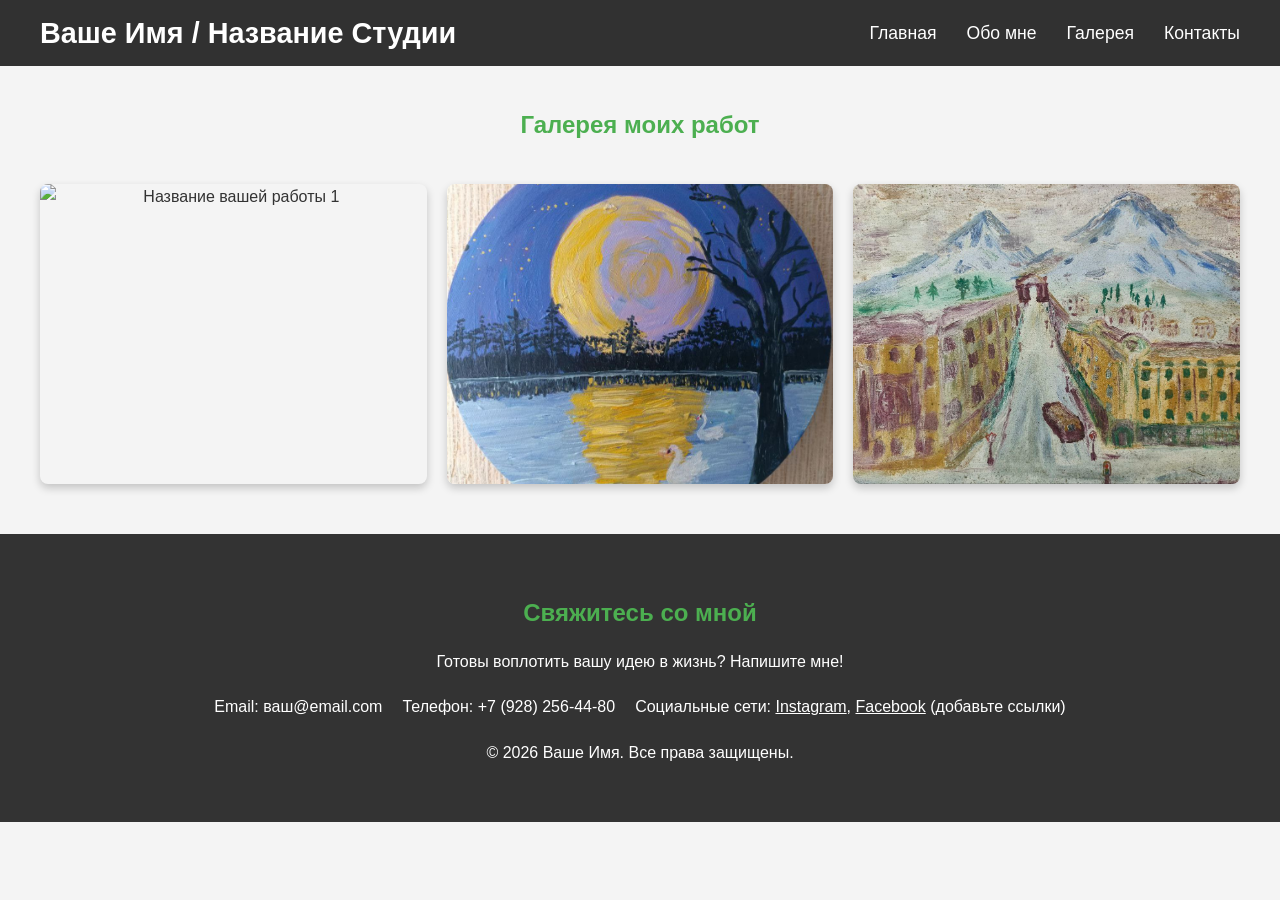
==== www.art/gallery.html @ bf197cce "Add files via upload" ====
<!DOCTYPE html>
<html lang="ru">
<head>
    <meta charset="UTF-8">
    <meta name="viewport" content="width=device-width, initial-scale=1.0">
    <title>Живопись под заказ - Галерея</title>
    <link rel="stylesheet" href="css/style.css">
</head>
<body class="background-gallery">
    <header>
        <nav>
            <div class="logo">Ваше Имя / Название Студии</div>
            <ul>
                <li><a href="index.html">Главная</a></li>
                <li><a href="about.html">Обо мне</a></li>
                <li><a href="gallery.html">Галерея</a></li>
                <li><a href="#contact">Контакты</a></li>
            </ul>
        </nav>
    </header>

    <main>
        <section class="gallery-section">
            <h1>Галерея моих работ</h1>
            <div class="gallery-grid">
                <!-- Пример одной работы. Скопируй этот блок для каждой вашей картины -->
                <div class="gallery-item">
                    <img src="images/work1.jpg" alt="Название вашей работы 1">
                    <div class="overlay">
                        <h3>Название вашей работы 1</h3>
                        <p>Краткое описание, размер, материал (например: Холст, масло. 50x70 см.)</p>
                    </div>
                </div>
                <div class="gallery-item">
                    <img src="img/b.jpg" alt="Название вашей работы 2">
                    <div class="overlay">
                        <h3>Название вашей работы 2</h3>
                        <p>Краткое описание, размер, материал (например: Холст, акрил. 40x60 см.)</p>
                    </div>
                </div>
                <!-- Добавьте сюда больше блоков gallery-item для остальных работ -->
                <div class="gallery-item">
                    <img src="img/a.jpg" alt="Название вашей работы 3">
                    <div class="overlay">
                        <h3>Название вашей работы 3</h3>
                        <p>Описание...</p>
                    </div>
                </div>
            </div>
        </section>
    </main>

    <footer id="contact">
        <h2>Свяжитесь со мной</h2>
        <p>Готовы воплотить вашу идею в жизнь? Напишите мне!</p>
        <ul>
            <li>Email: ваш@email.com</li>
            <li>Телефон: +7 (928) 256-44-80</li>
            <li>Социальные сети: <a href="#">Instagram</a>, <a href="#">Facebook</a> (добавьте ссылки)</li>
        </ul>
        <p>© 2026 Ваше Имя. Все права защищены.</p>
    </footer>

    <script src="js/script.js"></script>
</body>
</html>
---- www.art/css/style.css ----
/* Общие стили */
:root {
    --primary-color: #4CAF50; /* Зеленый */
    --secondary-color: #f44336; /* Красный */
    --text-color: #333;
    --light-text-color: #fff;
    --background-light: #f4f4f4;
    --dark-background: #333;
    --hover-color: #45a049;
}

body {
    font-family: 'Arial', sans-serif;
    margin: 0;
    padding: 0;
    line-height: 1.6;
    color: var(--text-color);
    background-color: var(--background-light);
    scroll-behavior: smooth; /* Плавная прокрутка */
}

.background-main {
    background-image: url('../images/background.jpg'); /* Замените на свой фон */
    background-size: cover;
    background-attachment: fixed;
    background-position: center;
    position: relative;
}

.background-main::before {
    content: '';
    position: absolute;
    top: 0;
    left: 0;
    right: 0;
    bottom: 0;
    background: rgba(0, 0, 0, 0.4); /* Полупрозрачный темный наложенный слой */
    z-index: 1;
}

.background-about {
    background-color: var(--background-light); /* Можно задать другой фон или оставить светлым */
}

.background-gallery {
    background-color: var(--background-light); /* Можно задать другой фон */
}

header {
    background-color: rgba(0, 0, 0, 0.8); /* Полупрозрачный фон для шапки */
    color: var(--light-text-color);
    padding: 10px 0;
    position: sticky; /* Прилипающая шапка */
    top: 0;
    z-index: 1000;
    animation: fadeInDown 1s ease-out; /* Анимация появления шапки */
}

nav {
    display: flex;
    justify-content: space-between;
    align-items: center;
    max-width: 1200px;
    margin: 0 auto;
    padding: 0 20px;
}

.logo {
    font-size: 1.8em;
    font-weight: bold;
    cursor: pointer;
    animation: slideInLeft 1s ease-out; /* Анимация логотипа */
}

nav ul {
    list-style: none;
    display: flex;
    margin: 0;
    padding: 0;
}

nav ul li {
    margin-left: 30px;
}

nav ul li a {
    color: var(--light-text-color);
    text-decoration: none;
    font-size: 1.1em;
    transition: color 0.3s ease;
}

nav ul li a:hover {
    color: var(--primary-color);
}

main {
    max-width: 1200px;
    margin: 40px auto;
    padding: 0 20px;
    text-align: center;
    position: relative; /* Для наложения на фон */
    z-index: 2; /* Чтобы контент был выше полупрозрачного слоя */
}

h1, h2, h3 {
    color: var(--primary-color); /* Заголовочные на главную */
    margin-bottom: 20px;
}

.hero {
    padding: 80px 0;
    color: var(--light-text-color);
    text-shadow: 2px 2px 4px rgba(0,0,0,0.5); /* Тень для текста на фоне */
}

.hero h1 {
    font-size: 3.5em;
    margin-bottom: 20px;
    animation: fadeInUp 1.5s ease-out; /* Анимация заголовка */
}

.hero p {
    font-size: 1.5em;
    margin-bottom: 40px;
    animation: fadeInUp 1.8s ease-out; /* Анимация текста */
}

.btn {
    display: inline-block;
    background-color: var(--primary-color);
    color: var(--light-text-color);
    padding: 15px 30px;
    text-decoration: none;
    border-radius: 5px;
    font-weight: bold;
    transition: background-color 0.3s ease, transform 0.3s ease;
    animation: bounceIn 2s ease-out; /* Анимация кнопки */
}

.btn:hover {
    background-color: var(--hover-color);
    transform: translateY(-2px);
}

.about-preview {
    background-color: rgba(255, 255, 255, 0.8); /* Полупрозрачный фон для секции */
    padding: 40px 20px;
    margin-top: 50px;
    border-radius: 8px;
    box-shadow: 0 4px 8px rgba(0,0,0,0.1);
    animation: slideInUp 1s ease-out; /* Анимация секции */
}

.about-preview p {
    max-width: 800px;
    margin: 0 auto 20px auto;
}

.about-content {
    background-color: #fff;
    padding: 40px 30px;
    margin-top: 50px;
    border-radius: 8px;
    box-shadow: 0 4px 8px rgba(0,0,0,0.1);
    text-align: left;
}

.artist-photo {
    width: 200px;
    height: 200px;
    border-radius: 50%;
    object-fit: cover;
    margin-right: 30px;
    float: left; /* Фото слева */
    box-shadow: 0 4px 8px rgba(0,0,0,0.2);
}

.about-content p {
    margin-bottom: 20px;
}

.gallery-section h1 {
    margin-bottom: 40px;
}

.gallery-grid {
    display: grid;
    grid-template-columns: repeat(auto-fit, minmax(280px, 1fr)); /* Адаптивная сетка */
    gap: 20px;
}

.gallery-item {
    position: relative;
    overflow: hidden; /* Обрезаем все, что выходит за рамки */
    border-radius: 8px;
    box-shadow: 0 4px 8px rgba(0,0,0,0.2);
    cursor: pointer;
    transition: transform 0.3s ease, box-shadow 0.3s ease;
}

.gallery-item img {
    width: 100%;
    height: 300px; /* Фиксированная высота для изображений */
    object-fit: cover; /* Масштабируем так, чтобы изображение покрывало контейнер */
    display: block;
    transition: transform 0.3s ease;
}

.gallery-item:hover {
    transform: translateY(-5px);
    box-shadow: 0 8px 16px rgba(0,0,0,0.3);
}

.gallery-item:hover img {
    transform: scale(1.05); /* Легкое увеличение при наведении */
}

.overlay {
    position: absolute;
    bottom: 0;
    left: 0;
    right: 0;
    background-color: rgba(0, 0, 0, 0.7);
    color: white;
    padding: 15px;
    opacity: 0; /* Изначально скрыт */
    transition: opacity 0.3s ease;
}

.gallery-item:hover .overlay {
    opacity: 1; /* Показываем при наведении */
}

.overlay h3 {
    margin: 0 0 5px 0;
    color: var(--primary-color);
}

.overlay p {
    font-size: 0.9em;
    margin: 0;
}

footer {
    background-color: var(--dark-background);
    color: var(--light-text-color);
    padding: 40px 0;
    text-align: center;
    margin-top: 50px;
}

footer h2 {
    color: var(--primary-color);
    margin-bottom: 15px;
}

footer ul {
    list-style: none;
    padding: 0;
    margin: 20px 0;
    display: flex;
    justify-content: center;
    gap: 20px;
}

footer ul li {
    margin: 0;
}

footer ul li a {
    color: var(--light-text-color);
    text-decoration: underline;
    transition: color 0.3s ease;
}

footer ul li a:hover {
    color: var(--primary-color);
}

/* Анимации */
@keyframes fadeInDown {
    from { opacity: 0; transform: translateY(-20px); }
    to { opacity: 1; transform: translateY(0); }
}

@keyframes fadeInUp {
    from { opacity: 0; transform: translateY(20px); }
    to { opacity: 1; transform: translateY(0); }
}

@keyframes slideInLeft {
    from { opacity: 0; transform: translateX(-50px); }
    to { opacity: 1; transform: translateX(0); }
}

@keyframes slideInUp {
    from { opacity: 0; transform: translateY(50px); }
    to { opacity: 1; transform: translateY(0); }
}

@keyframes bounceIn {
    from, 20%, 53%, 80%, to {
        animation-timing-function: cubic-bezier(0.215, 0.610, 0.355, 1.000);
    }
    0%, 40%, 60%, 80%, to {
        opacity: 0;
        transform: scale3d(1.3, 1.3, 1.3);
    }
    40%, 43% {
        opacity: 1;
        transform: scale3d(1.1, 1.1, 1.1);
    }
    70% {
        transform: scale3d(1.04, 1.04, 1.04);
    }
}

/* Медиа-запросы для адаптивности */
@media (max-width: 768px) {
    nav {
        flex-direction: column;
        padding: 10px;
    }
    nav ul {
        margin-top: 10px;
        flex-wrap: wrap;
        justify-content: center;
    }
    nav ul li {
        margin: 5px 10px;
    }
    .hero h1 {
        font-size: 2.5em;
    }
    .hero p {
        font-size: 1.2em;
    }
    .artist-photo {
        float: none;
        display: block;
        margin: 0 auto 20px auto;
    }
    .gallery-grid {
        grid-template-columns: 1fr; /* Один столбец на маленьких экранах */
    }
    footer ul {
        flex-direction: column;
    }
}
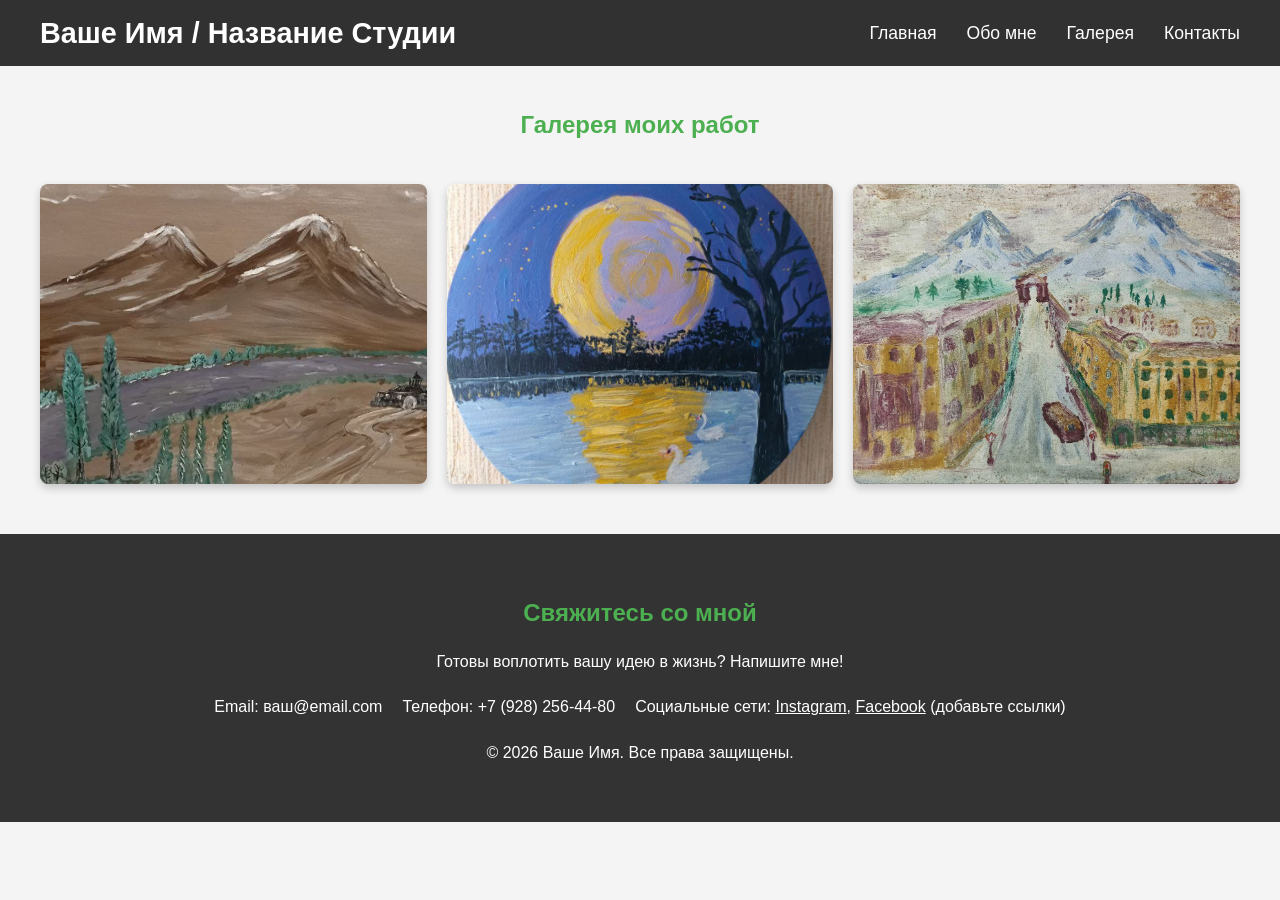
==== commit a232e1e2: "w" ====
--- a/www.art/gallery.html
+++ b/www.art/gallery.html
@@ -25,7 +25,7 @@
             <div class="gallery-grid">
                 <!-- Пример одной работы. Скопируй этот блок для каждой вашей картины -->
                 <div class="gallery-item">
-                    <img src="images/work1.jpg" alt="Название вашей работы 1">
+                    <img src="img/d.jpg" alt="Название вашей работы 1">
                     <div class="overlay">
                         <h3>Название вашей работы 1</h3>
                         <p>Краткое описание, размер, материал (например: Холст, масло. 50x70 см.)</p>
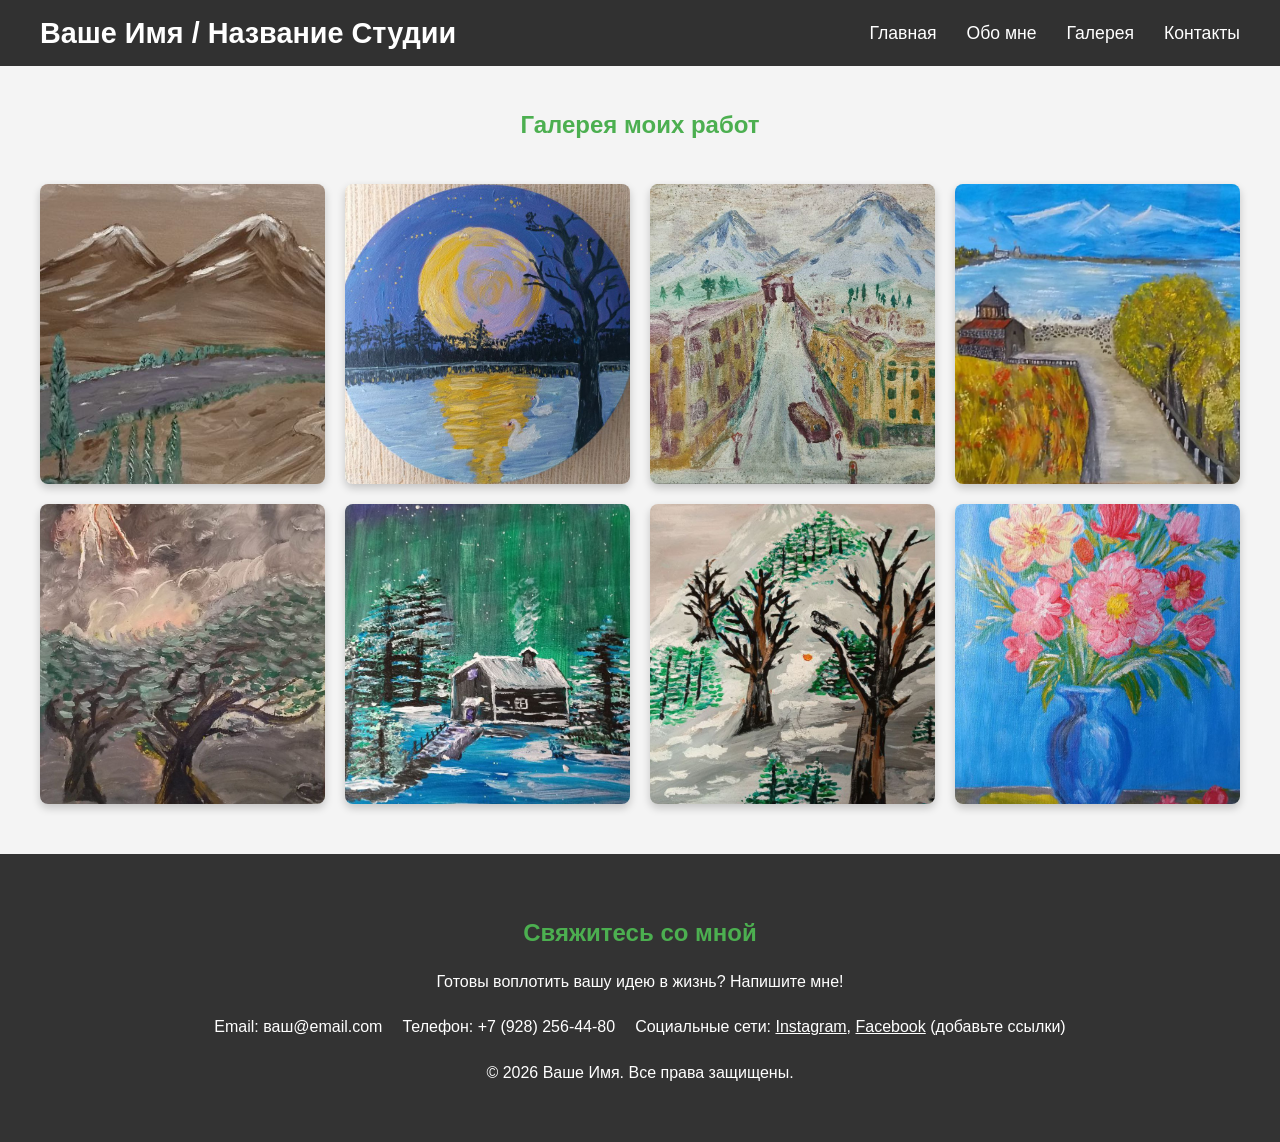
==== commit 2b3f72ce: "k" ====
--- a/www.art/gallery.html
+++ b/www.art/gallery.html
@@ -46,6 +46,41 @@
                         <p>Описание...</p>
                     </div>
                 </div>
+                 <div class="gallery-item">
+                    <img src="img/j.jpg" alt="Название вашей работы 4">
+                    <div class="overlay">
+                        <h3>Название вашей работы 3</h3>
+                        <p>Описание...</p>
+                    </div>
+                </div>
+                 <div class="gallery-item">
+                    <img src="img/k.jpg" alt="Название вашей работы 5">
+                    <div class="overlay">
+                        <h3>Название вашей работы 3</h3>
+                        <p>Описание...</p>
+                    </div>
+                </div>
+                 <div class="gallery-item">
+                    <img src="img/g.jpg" alt="Название вашей работы 6">
+                    <div class="overlay">
+                        <h3>Название вашей работы 3</h3>
+                        <p>Описание...</p>
+                    </div>
+                </div>
+                 <div class="gallery-item">
+                    <img src="img/h.jpg" alt="Название вашей работы 7">
+                    <div class="overlay">
+                        <h3>Название вашей работы 3</h3>
+                        <p>Описание...</p>
+                    </div>
+                </div>
+                 <div class="gallery-item">
+                    <img src="img/f.jpg" alt="Название вашей работы 8">
+                    <div class="overlay">
+                        <h3>Название вашей работы 3</h3>
+                        <p>Описание...</p>
+                    </div>
+                </div>
             </div>
         </section>
     </main>
